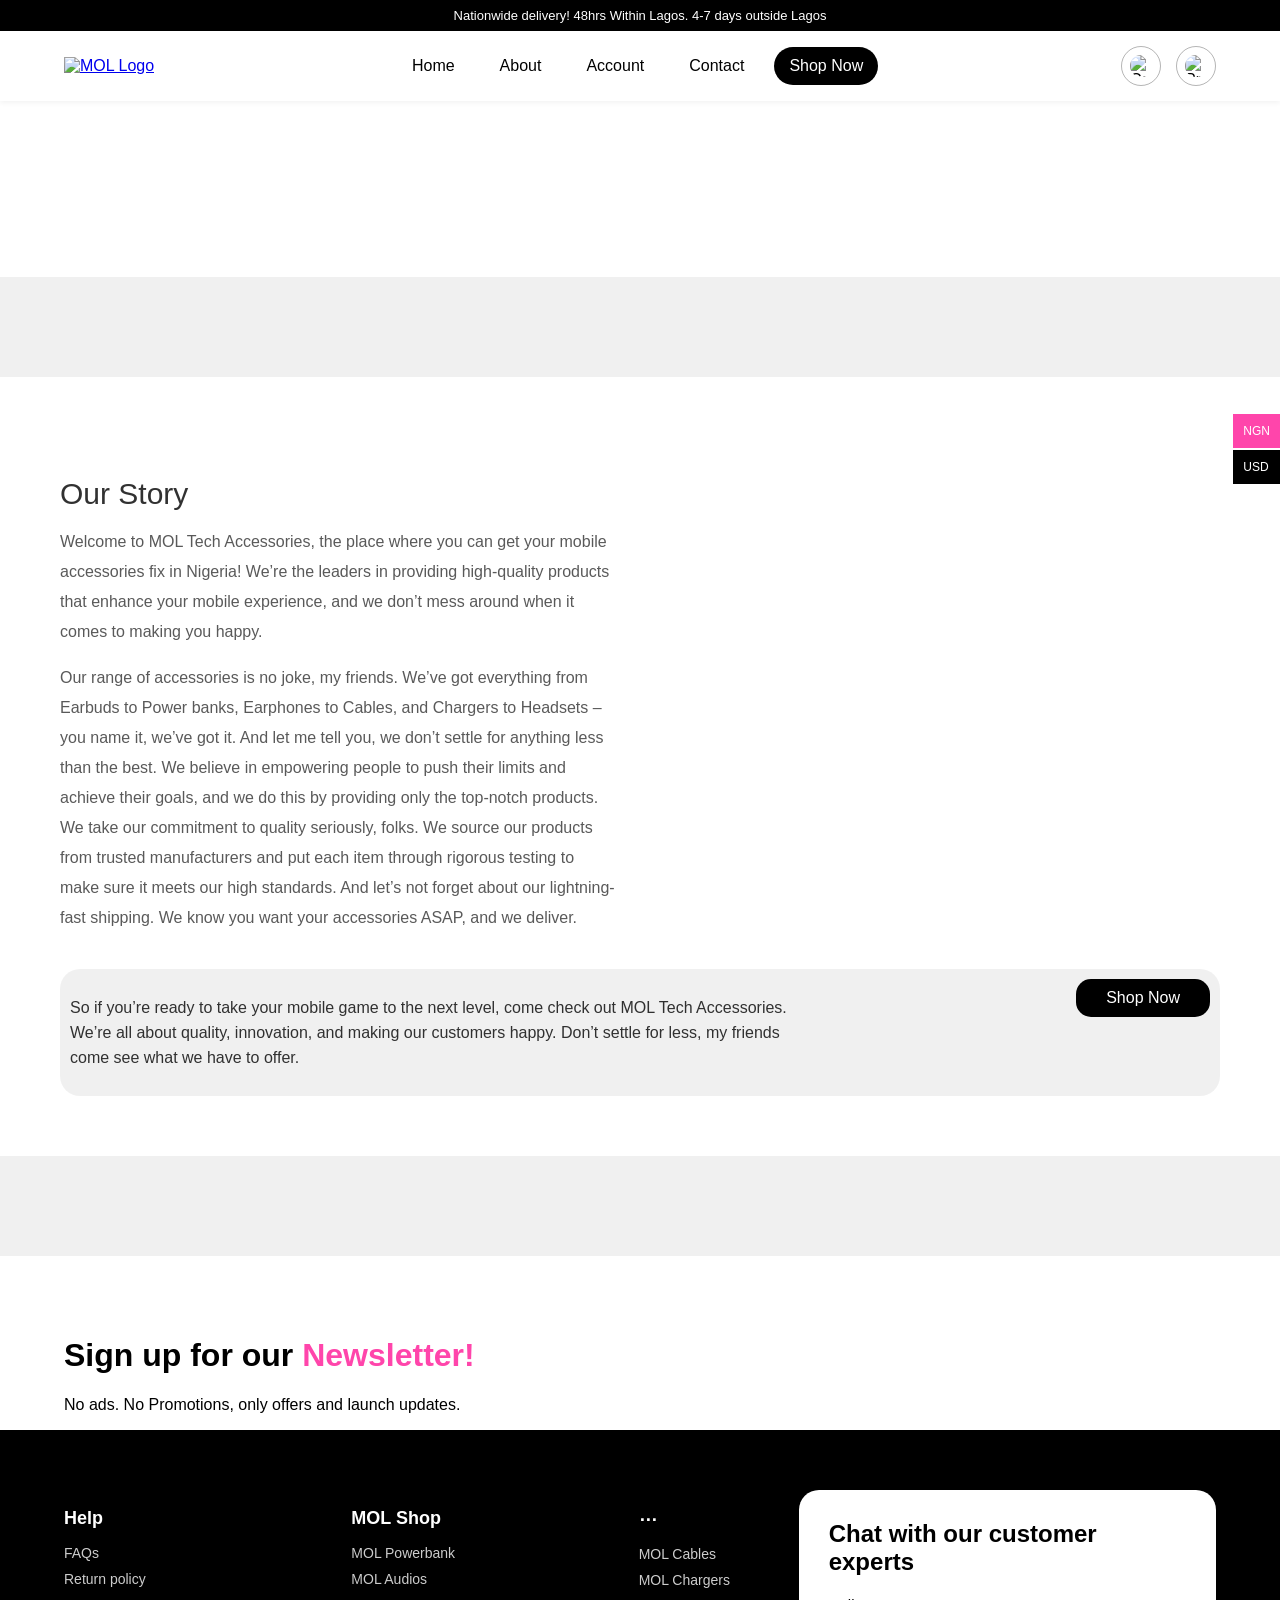
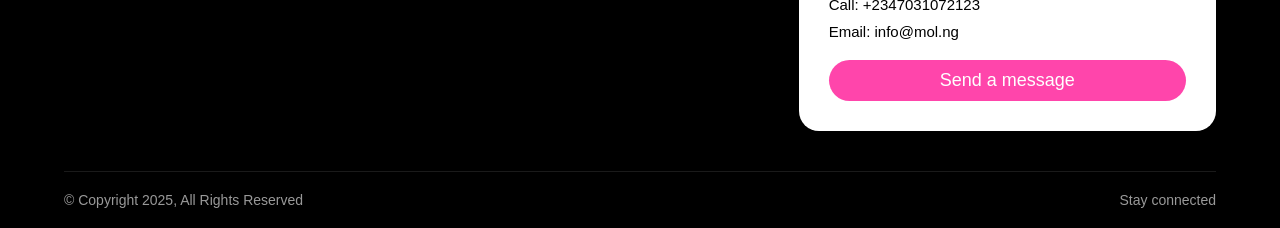
==== about.html @ 8f4ef0d1 "Add files via upload" ====
<!DOCTYPE html>
<html lang="en">
<head>
    <meta charset="UTF-8">
    <meta name="viewport" content="width=device-width, initial-scale=1.0">
    <link rel="stylesheet" href="style.css">
    <link rel="stylesheet" href="about.css">
    <title>Document</title>
</head>
<body>
    <p class="noti">Nationwide delivery! 48hrs Within Lagos. 4-7 days outside Lagos</p>

    <nav>
        <a href="index.html"><img src="/images/mol-logo-200-1.png" alt="MOL Logo"></a>
        
        <input type="checkbox" id="menu-toggle">
        <label for="menu-toggle" class="menu-icon">&#9776;</label>

        <div class="nav-mid">
            <a href="index.html">Home</a>
            <a href="about.html">About</a>
            <div class="dropdown">
                <a href="account.html">Account</a>
                <div class="dropdown-content">
                    <a href="account.html">Login</a>
                    <a href="register.html">Register</a>
                </div>
            </div>
            <a href="contact.html">Contact</a>
            <a href="#banner" class="shop">Shop Now</a>
        </div>

        <div class="nav-right">
            <img src="/images/bag-shopping-svgrepo-com.svg" alt="Cart" class="nav-icon">
            <img src="/images/profile-svgrepo-com.svg" alt="Profile" class="nav-icon">
        </div>
    </nav>

    <div class="curr">
        <div id="ngn">NGN</div>
        <div id="usd">USD</div>
    </div>

    <section class="about-top">
        <h3>About MOL</h3>
        <p>Welcome to MOL Tech Accessories</p>
    </section>

    <div class="divider"></div>

    <section class="about-talk">
        <h4>Our Story</h4>
        <div class="about-yap">

            <div >
                <p>Welcome to MOL Tech Accessories, the place where you can get your mobile accessories fix in Nigeria! We’re the leaders in providing high-quality products that enhance your mobile experience, and we don’t mess around when it comes to making you happy. </p>
                <p>Our range of accessories is no joke, my friends. We’ve got everything from Earbuds to Power banks, Earphones to Cables, and Chargers to Headsets – you name it, we’ve got it. And let me tell you, we don’t settle for anything less than the best. We believe in empowering people to push their limits and achieve their goals, and we do this by providing only the top-notch products. We take our commitment to quality seriously, folks. We source our products from trusted manufacturers and put each item through rigorous testing to make sure it meets our high standards. And let’s not forget about our lightning-fast shipping. We know you want your accessories ASAP, and we deliver.</p>
            </div>
            <div>
                <img src="/images/Image-Sample.png" alt="">
            </div>
        </div>

        <div class="about-talk-foot">
            <p>So if you’re ready to take your mobile game to the next level, come check out MOL Tech Accessories.  <br> We’re all about quality, innovation, and making our customers happy. Don’t settle for less, my friends <br> come see what we have to offer.</p><br>
            <a href="">Shop Now</a>
        </div>
    </section>

    <div class="divider"></div>

    <div class="newsletter">
        <div>
            <h1>Sign up for our <span>Newsletter!</span></h1>
            <p>No ads. No Promotions, only offers and launch updates.</p>
        </div>
        <div>
            <img src="/images/man-with-headphones.png" alt="">
        </div>
    </div>

    <footer>
        <div class="fo-top">
            <div class="fo-top-left">
                <div>
                    <p>Help</p>
                    <ul>
                        <li>FAQs</li>
                        <li>Return policy</li>
                    </ul>
                </div>
                <div>
                    <p>MOL Shop</p>
                    <ul>
                        <li>MOL Powerbank</li>
                        <li>MOL Audios</li>
                    </ul>
                </div>
                <div>
                    <p> ⋯</p>
                    <ul>
                        <li>MOL Cables</li>
                        <li>MOL Chargers</li>
                    </ul>
                </div>
            </div>
            <div class="fo-top-right">
                <h2>Chat with our customer experts</h2>
                <p>Call: +2347031072123​</p>
                <p>Email: info@mol.ng​</p>
                <a href="" class="buy-butt">Send a message</a>
            </div>
        </div>
        <div class="fo-bottom">
            <p>© Copyright 2025, All Rights Reserved</p>
            <p>Stay connected</p>
        </div>
    </footer>

</body>
</html>
---- style.css ----
* {
    font-family: Arial, Helvetica, sans-serif;
    box-sizing: border-box;
}

body {
    margin: 0;
    padding: 0;
}


img {
    max-width: 100%;
    height: auto;
}

span {
    color: rgb(255, 69, 171);
}

.noti {
    text-align: center;
    background-color: black;
    color: white;
    margin: 0;
    padding: 8px;
    font-size: 13px;
}

nav {
    display: flex;
    padding: 15px 5%;
    justify-content: space-between;
    align-items: center;
    position: sticky;
    background-color: white;
    width: 100%;
    top: 0;
    z-index: 100;
    box-shadow: 0 2px 5px rgba(0,0,0,0.05);
}

nav > a > img {
    width: 60px;
}

#menu-toggle {
    display: none;
}

.menu-icon {
    display: none;
    font-size: 24px;
    cursor: pointer;
    border: 1px solid rgba(0, 0, 0, 0.295);
    padding: 6px 12px;
    border-radius: 50%;
}

.nav-mid {
    display: flex;
    align-items: center;
    gap: 15px;
}

.nav-mid a {
    text-decoration: none;
    color: black;
    padding: 10px 15px;
    transition: opacity 0.2s;
}

.dropdown {
    position: relative;
    display: inline-block;
}

.dropdown-content {
    display: none;
    position: absolute;
    background-color: white;
    z-index: 1;
    padding: 10px;
    border: 1px solid rgba(0, 0, 0, 0.1);
    box-shadow: 0 4px 6px rgba(0,0,0,0.1);
    min-width: 120px;
}

.dropdown-content a {
    display: block;
    color: black;
    padding: 8px 12px;
}

.dropdown-content a:hover {
    background-color: rgb(255, 69, 171);
    color: white;
}

.dropdown:hover .dropdown-content {
    display: block;
}

.shop {
    background-color: rgb(0, 0, 0);
    color: white !important;
    border-radius: 20px;
}

.nav-right {
    display: flex;
    gap: 15px;
}

.nav-icon {
    border: 1px solid rgba(0, 0, 0, 0.295);
    border-radius: 50%;
    padding: 8px;
    height: 40px;
    width: 40px;
    object-fit: contain;
}

.what-butt {
    position: fixed;
    z-index: 99;
    padding: 10px;
    background-color: rgba(255, 255, 255, 0.85);
    border-radius: 50%;
    bottom: 20px;
    right: 20px;
    box-shadow: 0 4px 10px rgba(0,0,0,0.15);
}

.what-butt img {
    width: 40px;
    height: 40px;
    display: block;
}

.curr {
    position: fixed;
    top: 50%;
    transform: translateY(-50%);
    right: 0;
    z-index: 99;
}

.curr div {
    padding: 10px;
    font-size: 12px;
    margin-bottom: 2px;
    cursor: pointer;
}

#ngn { background-color: rgb(255, 69, 171); color: white; }
#usd { color: white; background-color: black; }

.main {
    background-image: url(/images/Header-Image-1.jpg);
    background-size: cover;
    background-position: center;
    min-height: 550px;
    padding: 40px 5%;
    position: relative;
    display: flex;
    flex-direction: column;
    justify-content: flex-start;
}

.syms-hype {
    border: 1px solid rgb(185, 8, 162);
    border-radius: 20px;
    padding: 10px;
    color: white;
    background-color: rgba(0, 0, 0, 0.4);
    width: max-content;
    font-size: 16px;
}

.main > h1 {
    font-size: clamp(40px, 8vw, 80px);
    font-weight: 100;
    max-width: 500px;
    margin-top: 20px;
    color: white;
    text-shadow: 0 2px 4px rgba(0,0,0,0.5);
}

.main-ban {
    position: absolute;
    bottom: 0;
    right: 5%;
    border-radius: 30px 30px 0 0;
    padding: 20px;
    color: white;
    background-color: rgba(0, 0, 0, 0.85);
    max-width: 450px;
    width: 90%;
    border: 1px solid rgb(180, 180, 180);
    border-bottom: none;
}

.main-ban p { font-size: 16px; margin-bottom: 20px; }

.main-ban a {
    color: white;
    text-decoration: none;
    background-color: rgb(255, 69, 171);
    border-radius: 30px;
    padding: 10px 20px;
    display: inline-block;
}

.video {
    margin: 60px 5%;
    text-align: center;
}

.banner {
    margin: 0 5% 60px 5%;
    background-color: rgb(61, 0, 43);
    display: flex;
    flex-wrap: wrap;
    border-radius: 20px;
    overflow: hidden;
}

.banner-text {
    flex: 1 1 400px;
    color: white;
    padding: 40px;
    display: flex;
    flex-direction: column;
    justify-content: center;
}

.banner-text h1 { font-size: clamp(30px, 5vw, 50px); margin-bottom: 20px; }

.price-container {
    background-color: white;
    border-radius: 40px;
    padding: 5px 5px 5px 20px;
    display: flex;
    justify-content: space-between;
    align-items: center;
    max-width: 400px;
    width: 100%;
}

.price-container span {
    color: rgba(0, 0, 0, 0.8);
    font-size: clamp(20px, 4vw, 26px);
    font-weight: 700;
}

.price-container button {
    color: white;
    background-color: rgb(255, 69, 171);
    border: none;
    padding: 12px 25px;
    font-size: 18px;
    border-radius: 40px;
    cursor: pointer;
}

.banner img {
    flex: 1 1 400px;
    object-fit: cover;
    width: 50%;
}

/* Features Grid Block */
.signs {
    background-color: rgb(41, 2, 29);
    padding: 40px 5% 0 5%;
    text-align: center;
    position: relative;
    height: fit-content;
}

.signs h1 { font-size: clamp(32px, 5vw, 60px); color: white; margin-bottom: 30px; }

.signs img {
    max-width: 100%;
    width: 600px;
}

.features {
    background-image: linear-gradient(rgba(0, 0, 0, 0.349), black);
    color: white;
    padding: 80px 5% 40px 5%;
    display: grid;
    grid-template-columns: repeat(auto-fit, minmax(230px, 1fr));
    gap: 30px;
    text-align: left;
    position: absolute;
    bottom: 0;
    left: 0;
    /* top: 900px; */
}

.features div { font-size: 16px; line-height: 1.6; }


.hype {
    padding: 60px 5%;
    background-color: rgba(0, 0, 0, 0.03);
}

.top {
    display: flex;
    justify-content: space-between;
    align-items: center;
    flex-wrap: wrap;
    gap: 20px;
    margin-bottom: 30px;
}

.top h3 { font-size: clamp(24px, 4vw, 40px); font-weight: 200; max-width: 500px; margin: 0; }

.buy-butt {
    text-decoration: none;
    color: white;
    background-color: rgb(255, 69, 171);
    padding: 12px 35px;
    border-radius: 30px;
    font-size: 18px;
    display: inline-block;
    text-align: center;
}

.hype-desc {
    color: rgba(0, 0, 0, 0.8);
    max-width: 600px;
    width: 100%;
    font-size: 18px;
    margin-top: 20px;
}

/* Specs Block Element */
.question {
    text-align: center;
    padding: 60px 5%;
}

.question h1 { font-weight: 300; font-size: clamp(28px, 5vw, 40px); }
.sub-q { color: rgba(0, 0, 0, 0.6); font-size: 18px; margin-bottom: 40px; }
.question img { max-width: 800px; width: 100%; margin-bottom: 40px; }

.answer {
    display: grid;
    grid-template-columns: repeat(auto-fit, minmax(250px, 1fr));
    gap: 20px;
    margin-bottom: 40px;
}

.answer div {
    background-color: rgba(0, 0, 0, 0.04);
    padding: 30px 20px;
    border-radius: 10px;
    display: flex;
    flex-direction: column;
    align-items: center;
    justify-content: center;
}

.answer div img { width: 80px; margin-bottom: 15px; }
.answer p { margin: 0; color: black; font-size: 22px; }

.li-fea {
    display: flex;
    flex-wrap: wrap;
    justify-content: center;
    gap: 10px;
    margin-top: 40px;
}

.li-fea span {
    background-color: rgba(0, 0, 0, 0.04);
    padding: 10px 20px;
    border-radius: 20px;
    color: rgba(0, 0, 0, 0.75);
    font-weight: 600;
    font-size: 14px;
}

.don-miss { padding: 60px 5%; }
.don-miss h1 { font-size: clamp(30px, 5vw, 45px); font-weight: 300; }
.don-miss > p { color: rgba(0, 0, 0, 0.6); font-size: 18px; }

.don-miss-con {
    background-color: rgba(0, 0, 0, 0.03);
    border-radius: 20px;
    display: flex;
    flex-wrap: wrap;
    overflow: hidden;
    margin-top: 30px;
}

.don-miss-text {
    flex: 1 1 400px;
    padding: 40px 30px;
}

.don-miss-text ul { padding-left: 20px; margin-bottom: 30px; }
.don-miss-text li { color: rgba(0, 0, 0, 0.7); font-size: 18px; margin-bottom: 15px; }
.don-miss-con img { flex: 1 1 400px; object-fit: cover; width: 100%; }

.fans { padding: 40px 5%; background-color: rgba(0, 0, 0, 0.03); text-align: center; }
.fans h1 { font-size: clamp(28px, 4vw, 40px); font-weight: 200; }

.sound {
    display: flex;
    flex-wrap: wrap;
    padding: 60px 5%;
    gap: 20px;
}

.sound-left {
    background-color: rgba(0, 0, 0, 0.05);
    padding: 40px;
    flex: 1 1 450px;
    border-radius: 20px;
}

.sound-left h2 { font-size: clamp(28px, 4vw, 45px); font-weight: 300; margin-top: 0; }
.sound-left p { font-size: 20px; color: rgba(0, 0, 0, 0.75); }

.sound-right {
    background-image: url(/simi.jpg);
    background-position: center;
    background-size: cover;
    flex: 1 1 450px;
    min-height: 350px;
    position: relative;
    border-radius: 20px;
    overflow: hidden;
}

.sound-right p {
    position: absolute;
    bottom: 0; left: 0; right: 0;
    background-color: rgba(0, 0, 0, 0.6);
    margin: 0;
    color: white;
    font-size: 18px;
    padding: 20px;
}

.simi-talk {
    text-align: center;
    background-color: rgba(0, 0, 0, 0.05);
    padding: 60px 5%;
}

.simi-talk span {
    border: 1px solid rgb(255, 69, 171);
    padding: 8px 20px;
    border-radius: 30px;
    font-size: 18px;
    font-weight: 500;
    display: inline-block;
}

.simi-talk p {
    color: rgba(0, 0, 0, 0.75);
    font-size: clamp(18px, 3vw, 24px);
    max-width: 800px;
    margin: 20px auto 0 auto;
}

.newsletter {
    display: flex;
    flex-wrap: wrap;
    padding: 60px 5% 0 5%;
    align-items: center;
}

.news-text { flex: 1 1 350px; padding-bottom: 40px; }
.news-text h1 { font-size: clamp(32px, 5vw, 50px); margin: 0 0 20px 0; }
.news-text p { font-size: 14px; color: rgba(0, 0, 0, 0.6); }
.news-img { flex: 1 1 350px; text-align: center; }
.news-img img { max-width: 400px; width: 100%; display: block; margin: 0 auto; }


footer {
    background-color: black;
    color: white;
    padding: 60px 5% 20px 5%;
}

.fo-top {
    display: flex;
    flex-wrap: wrap;
    justify-content: space-between;
    gap: 40px;
    margin-bottom: 40px;
}

.fo-top-left {
    flex: 2 1 500px;
    display: flex;
    justify-content: space-between;
    gap: 20px;
    flex-wrap: wrap;
}

.fo-top-left div { min-width: 120px; }
.fo-top-left p { font-size: 18px; margin-bottom: 15px; font-weight: bold; }
.fo-top-left ul { padding: 0; list-style: none; }
.fo-top-left ul li { font-size: 14px; margin-bottom: 10px; opacity: 0.8; }

.fo-top-right {
    background-color: white;
    border-radius: 20px;
    color: black;
    padding: 30px;
    flex: 1 1 320px;
}

.fo-top-right h2 { font-size: 24px; margin-top: 0; }
.fo-top-right p { font-size: 15px; margin: 10px 0; }
.fo-top-right .buy-butt { display: block; margin-top: 20px; padding: 10px; }

.fo-bottom {
    display: flex;
    justify-content: space-between;
    flex-wrap: wrap;
    gap: 15px;
    border-top: 1px solid rgba(255,255,255,0.1);
    padding-top: 20px;
}

.fo-bottom p { color: rgba(255, 255, 255, 0.6); font-size: 14px; margin: 0; }



@media (max-width: 850px) {
    
    .menu-icon {
        display: block;
        order: 3;
    }

    .nav-right {
        order: 2;
        margin-left: auto;
        margin-right: 15px;
    }

    .nav-mid {
        display: none;
        flex-direction: column;
        position: absolute;
        top: 100%;
        left: 0;
        width: 100%;
        background-color: white;
        padding: 20px;
        box-shadow: 0 4px 6px rgba(0,0,0,0.1);
        gap: 10px;
        z-index: 99;
    }

    #menu-toggle:checked ~ .nav-mid {
        display: flex;
    }

    .shop {
        text-align: center;
        width: 100%;
    }

    .dropdown:hover .dropdown-content {
        display: none;
    }

    .dropdown:active .dropdown-content{
        display: none;
        position: static;
        box-shadow: none;
        border: none;
        width: 100%;
    }

    .main {
        min-height: 480px;
        position: relative;
        padding-top: 30px;
    }
    .main-ban {
        position: absolute;
        right: 0;
        bottom: 0;
        margin-top: 40px;
        width: 100%;
        max-width: 100%;
        border-radius: 20px;
        /* border: 1px solid rgb(180, 180, 180); */
        border-radius: 40px 40px 0 0;
    }
    
    
    .signs img {
        margin-bottom: 0;
    }

    .signs{
        height: 1200px;
    }
    .features {
        padding-top: 30px;
        top: 600px;
    }
    
    .min {
        padding-top: 0;
    }
}
---- about.css ----
.about-top{
    background-image: url(images/image-15.png);
    background-size: auto;
    background-repeat: no-repeat;
    text-align: center;
    /* padding: 120px 40px; */
    align-items: center;
    display: flex;
    flex-direction: column;
}

.about-top h3{
    color: white;
    font-size: 48px;
    margin-bottom: 10px;
}

.about-top p{
    color: white;
    font-size: 20px;
}

.about-talk{
    padding: 60px;
    margin: 0;
}

.about-yap{
    display: flex;
    gap: 50px;
    padding: 0;
    /* justify-content: space-between; */
}

.about-yap div{
    flex: 1;
}

.about-talk h4{
    color: rgba(0, 0, 0, 0.808);
    font-size: 30px;
    font-weight: 200;
    margin-bottom: 0;
}

.about-yap div p{
    color: rgba(0, 0, 0, 0.651);
    font-size: 16px;
    line-height: 30px;
}

.about-yap div img{
    margin-left: auto;
}

.about-talk-foot{
    background-color: rgba(0, 0, 0, 0.06);
    padding: 10px;
    border-radius: 20px;
    display: flex;
    justify-content: space-between;
    margin-right: 70px;
    display: flex;
    flex-direction: row;
    width: 100%;
    margin-top: 20px;
}

.about-talk-foot p{
    color: rgba(0, 0, 0, 0.8);
    /* width: 60%; */
    font-size: 16px;
    line-height: 25px;
}

.about-talk-foot a{
    background-color: black;
    text-decoration: none;
    color: white;
    padding: 10px 30px;
    border-radius: 15px;
    height: fit-content;
    width: fit-content;
}

.divider{
    background-color: rgba(0, 0, 0, 0.06);
    height: 100px;
    width: 100%;
}

@media (max-width: 850px) {
    .about-yap{
        display: flex;
        flex-direction: column;
        gap: 0;
    }

    .about-yap > div:last-child{
        order: 0;
    }

    .about-talk-foot{
        flex-direction: column;
    }

    .about-talk{
        padding: 20px;
    }
}
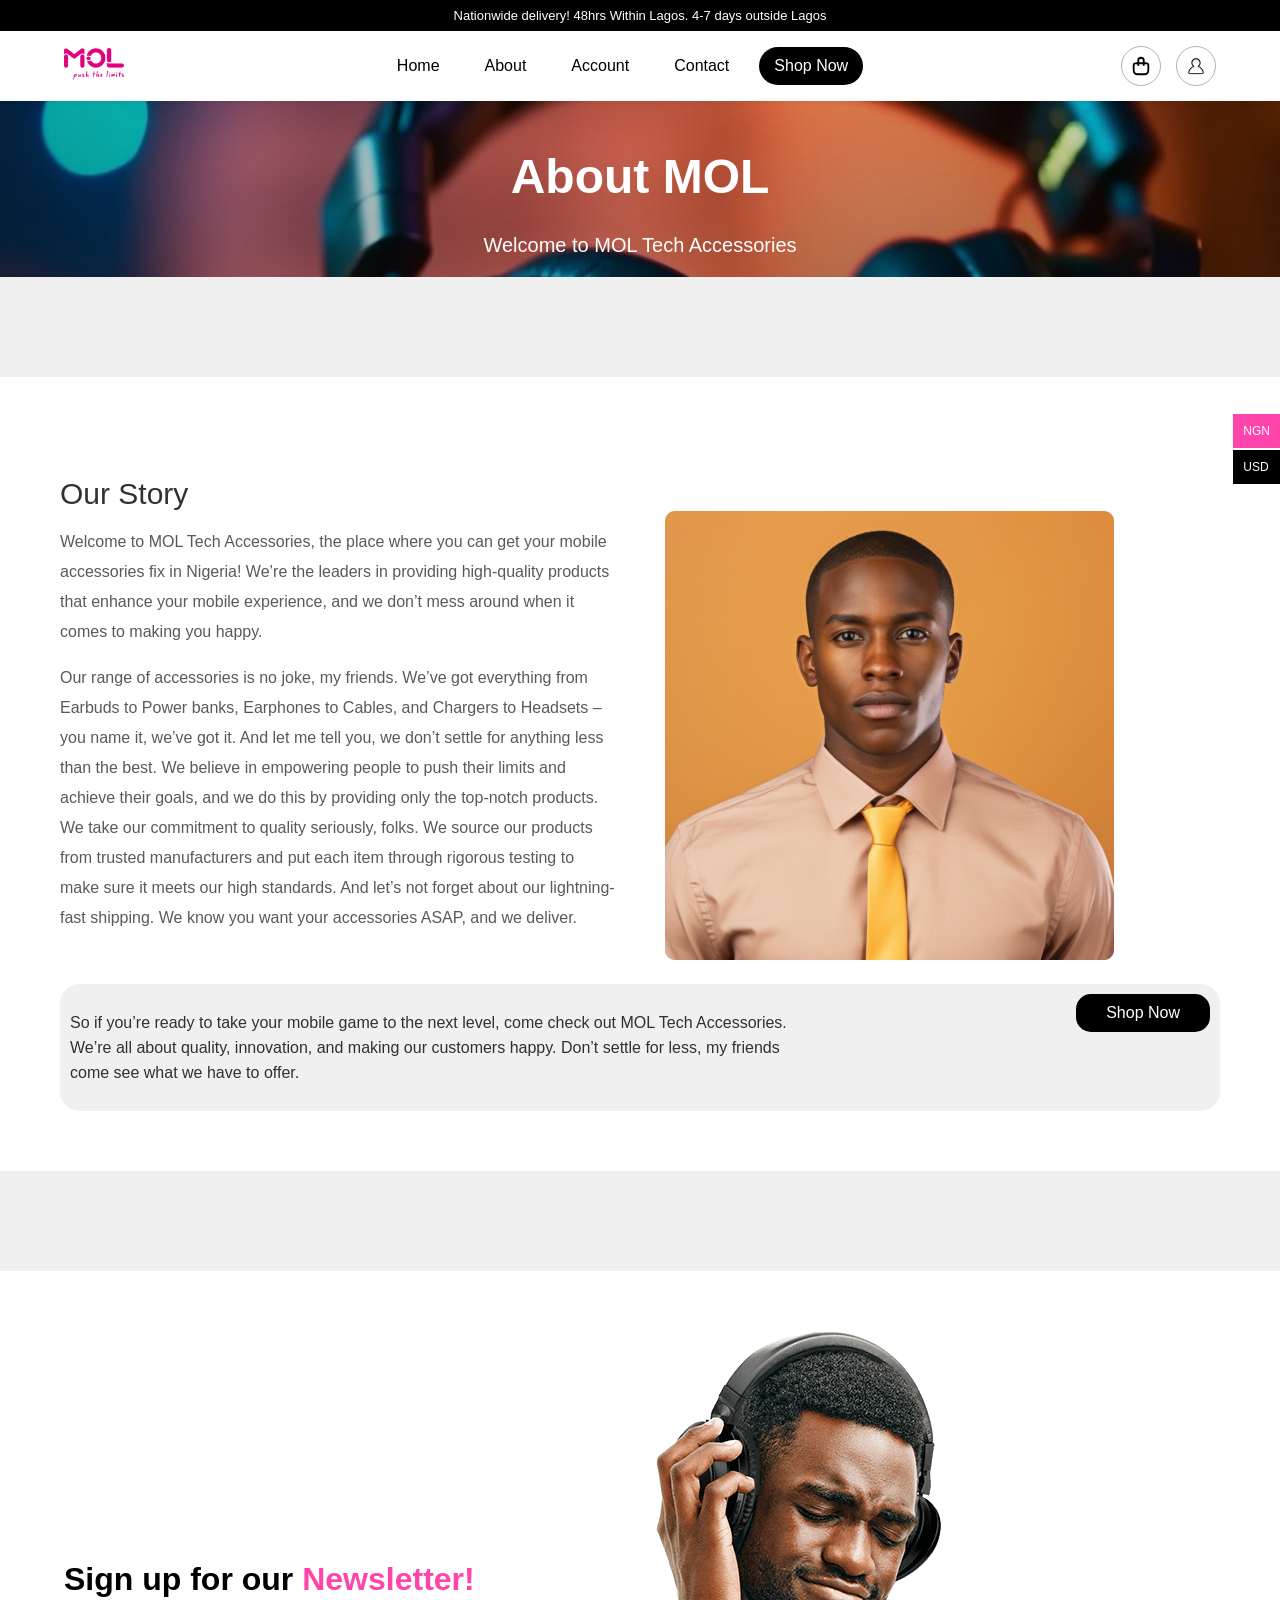
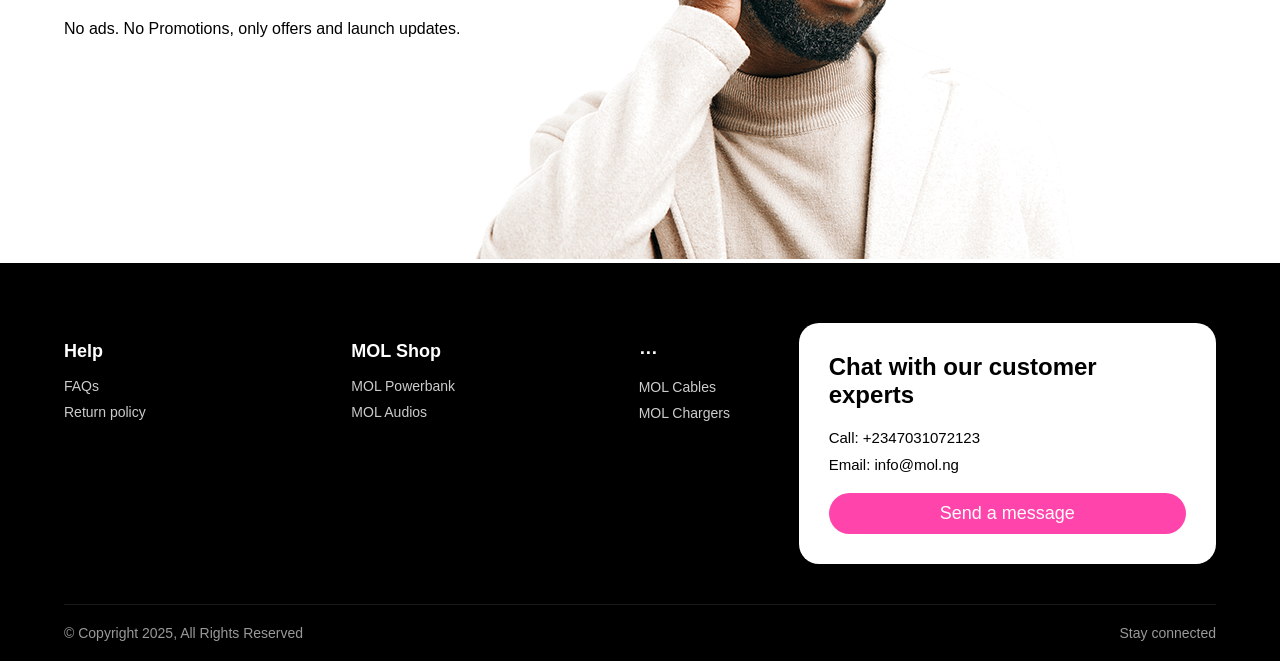
==== commit 13900199: "Update about.html" ====
--- a/about.html
+++ b/about.html
@@ -11,7 +11,7 @@
     <p class="noti">Nationwide delivery! 48hrs Within Lagos. 4-7 days outside Lagos</p>
 
     <nav>
-        <a href="index.html"><img src="/images/mol-logo-200-1.png" alt="MOL Logo"></a>
+        <a href="index.html"><img src="images/mol-logo-200-1.png" alt="MOL Logo"></a>
         
         <input type="checkbox" id="menu-toggle">
         <label for="menu-toggle" class="menu-icon">&#9776;</label>
@@ -31,8 +31,8 @@
         </div>
 
         <div class="nav-right">
-            <img src="/images/bag-shopping-svgrepo-com.svg" alt="Cart" class="nav-icon">
-            <img src="/images/profile-svgrepo-com.svg" alt="Profile" class="nav-icon">
+            <img src="images/bag-shopping-svgrepo-com.svg" alt="Cart" class="nav-icon">
+            <img src="images/profile-svgrepo-com.svg" alt="Profile" class="nav-icon">
         </div>
     </nav>
 
@@ -57,7 +57,7 @@
                 <p>Our range of accessories is no joke, my friends. We’ve got everything from Earbuds to Power banks, Earphones to Cables, and Chargers to Headsets – you name it, we’ve got it. And let me tell you, we don’t settle for anything less than the best. We believe in empowering people to push their limits and achieve their goals, and we do this by providing only the top-notch products. We take our commitment to quality seriously, folks. We source our products from trusted manufacturers and put each item through rigorous testing to make sure it meets our high standards. And let’s not forget about our lightning-fast shipping. We know you want your accessories ASAP, and we deliver.</p>
             </div>
             <div>
-                <img src="/images/Image-Sample.png" alt="">
+                <img src="images/Image-Sample.png" alt="">
             </div>
         </div>
 
@@ -75,7 +75,7 @@
             <p>No ads. No Promotions, only offers and launch updates.</p>
         </div>
         <div>
-            <img src="/images/man-with-headphones.png" alt="">
+            <img src="images/man-with-headphones.png" alt="">
         </div>
     </div>
 
@@ -118,4 +118,4 @@
     </footer>
 
 </body>
-</html>+</html>
--- a/style.css
+++ b/style.css
@@ -157,7 +157,7 @@
 #usd { color: white; background-color: black; }
 
 .main {
-    background-image: url(/images/Header-Image-1.jpg);
+    background-image: url(images/Header-Image-1.jpg);
     background-size: cover;
     background-position: center;
     min-height: 550px;
@@ -617,4 +617,4 @@
     .min {
         padding-top: 0;
     }
-}+}
